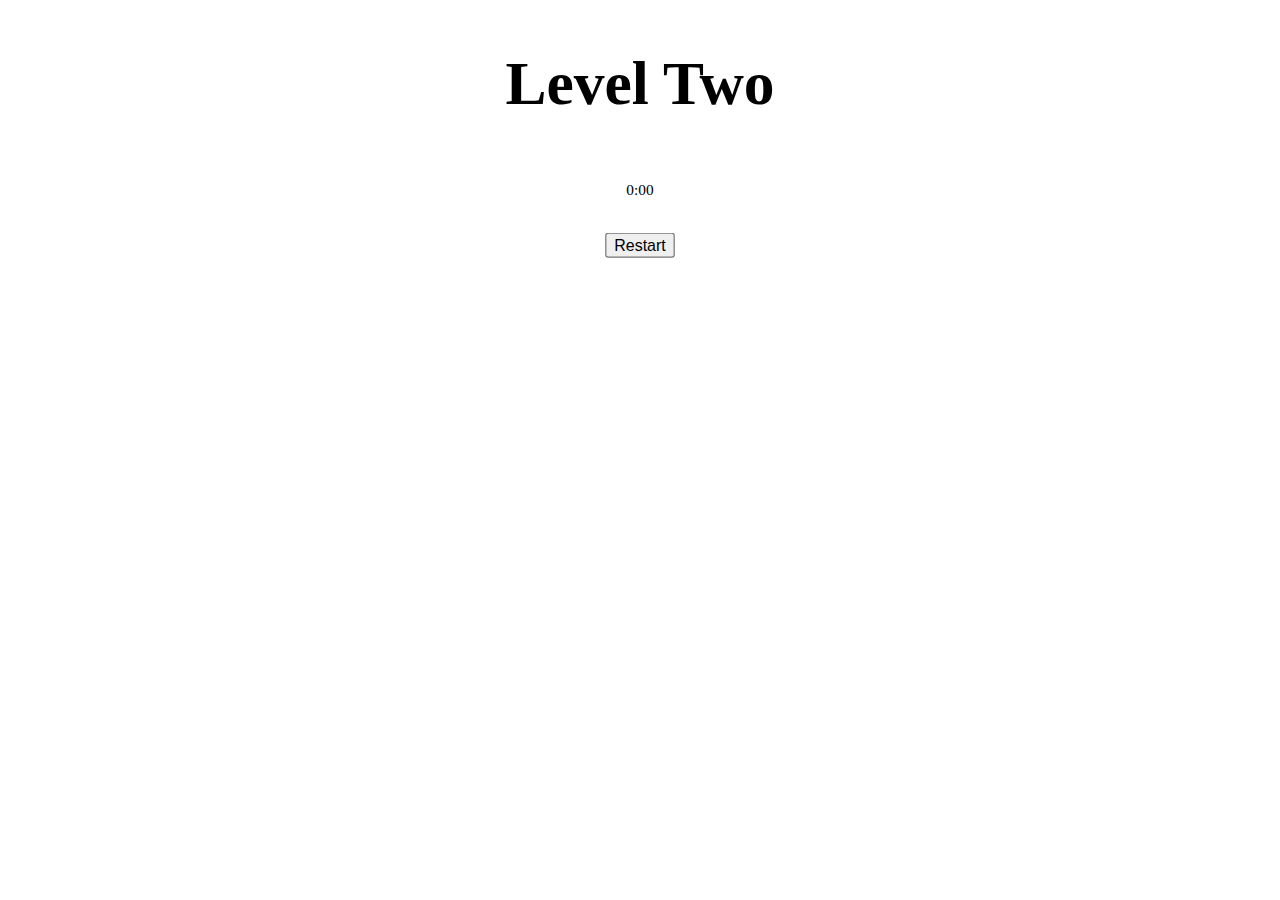
==== Level 2/index.html @ 58da3781 "Add files via upload" ====
<!DOCTYPE html>
<html lang="en">
<head>
    <meta charset="UTF-8">
    <meta name="viewport" content="width=device-width, initial-scale=1.0">
    <title>Level 2</title>
    <link rel="stylesheet" href="../css/level2.css">
</head>
<body id="level2" style="transform: scale(1.2); padding-top:2vh">
    <center><h1 style="font-family: myFont; font-size:4vw" id="one">Level Two</h1></center>
    <div id="maze">
        <div id="start"></div>
        <div class="wall"></div>
        <!-- Put More Walls Here... -->
        <div id="end"></div>
    </div>
    <center>
        <div style="padding-top: 2vh; font-size:1vw">
            <div id="countUp" style="font-size: 1vw;">0:00</div>
        </div>
        <div style="padding-top: 3vh;">
            <button onclick="restart()">Restart</button>
        </div>
    </center>
    <script src="https://code.jquery.com/jquery-3.7.1.js" integrity="sha256-eKhayi8LEQwp4NKxN+CfCh+3qOVUtJn3QNZ0TciWLP4=" crossorigin="anonymous"></script>
    <script src="../Level 2/level2.js"></script>
</body>
</html>
---- css/level2.css ----
/*# sourceMappingURL=level2.css.map */
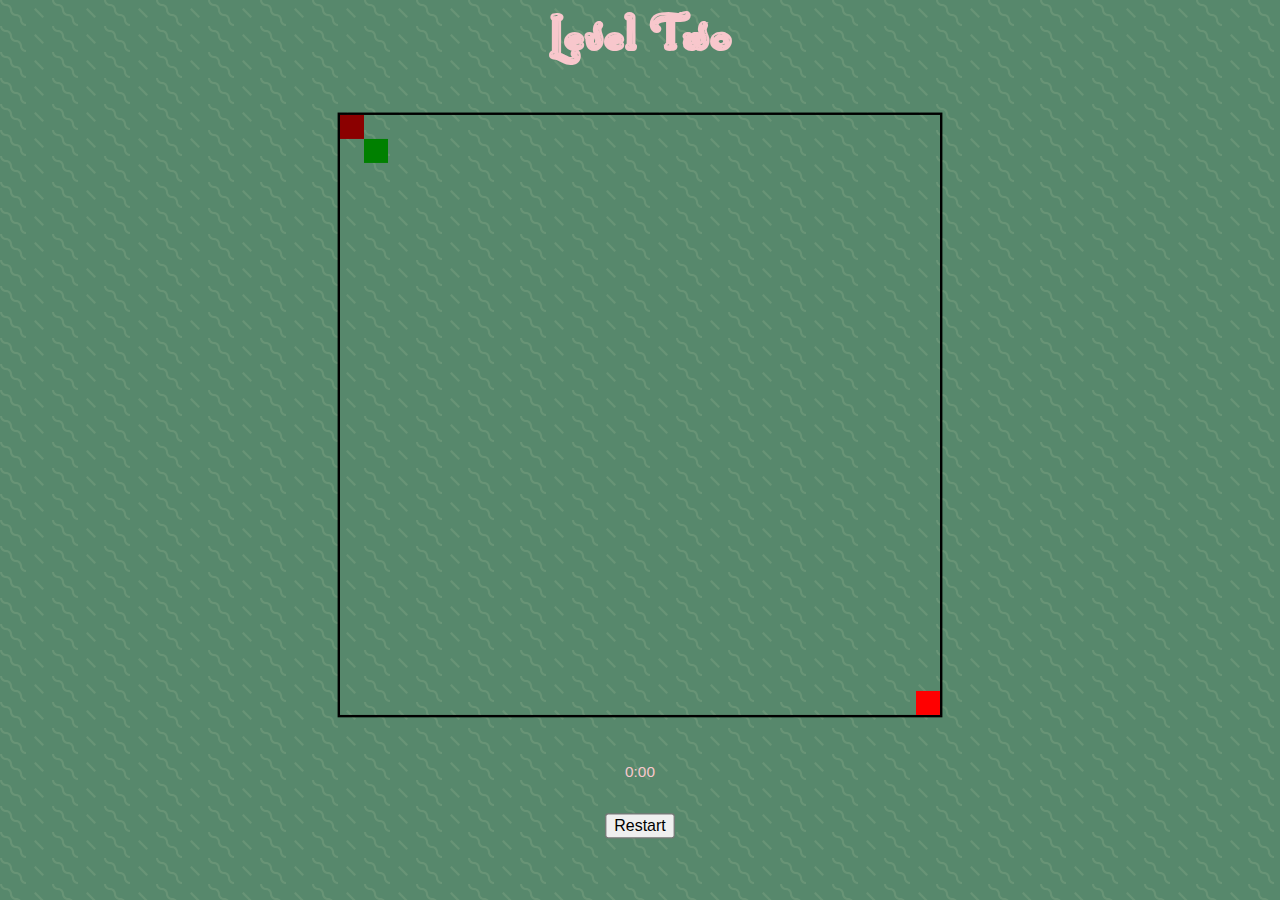
==== commit bb63cc12: "Update index.html" ====
--- a/Level 2/index.html
+++ b/Level 2/index.html
@@ -23,6 +23,6 @@
         </div>
     </center>
     <script src="https://code.jquery.com/jquery-3.7.1.js" integrity="sha256-eKhayi8LEQwp4NKxN+CfCh+3qOVUtJn3QNZ0TciWLP4=" crossorigin="anonymous"></script>
-    <script src="../Level 2/level2.js"></script>
+    <script src="./level2.js"></script>
 </body>
-</html>+</html>
--- a/css/level2.css
+++ b/css/level2.css
@@ -1 +1,93 @@
-/*# sourceMappingURL=level2.css.map */+body #level1 {
+  font-family: Arial, Helvetica, sans-serif;
+  text-align: center;
+}
+
+html {
+  background-color: #57886c;
+  background-image: url("data:image/svg+xml,%3Csvg width='52' height='26' viewBox='0 0 52 26' xmlns='http://www.w3.org/2000/svg'%3E%3Cg fill='none' fill-rule='evenodd'%3E%3Cg fill='%2381a684' fill-opacity='0.4'%3E%3Cpath d='M10 10c0-2.21-1.79-4-4-4-3.314 0-6-2.686-6-6h2c0 2.21 1.79 4 4 4 3.314 0 6 2.686 6 6 0 2.21 1.79 4 4 4 3.314 0 6 2.686 6 6 0 2.21 1.79 4 4 4v2c-3.314 0-6-2.686-6-6 0-2.21-1.79-4-4-4-3.314 0-6-2.686-6-6zm25.464-1.95l8.486 8.486-1.414 1.414-8.486-8.486 1.414-1.414z' /%3E%3C/g%3E%3C/g%3E%3C/svg%3E");
+}
+
+@font-face {
+  font-family: myFont;
+  src: url(../assests/SantasSleighFull\ Deluxe.ttf);
+}
+#maze {
+  margin: 20px auto;
+  width: 500px;
+  height: 500px;
+  border: 2px solid black;
+  position: relative;
+}
+
+.wall, #start, #end {
+  width: 20px;
+  height: 20px;
+  background-color: darkred;
+  position: absolute;
+}
+
+#wall1 {
+  top: 20px;
+  left: 20px;
+}
+
+#wall2 {
+  top: 20px;
+  left: 100px;
+}
+
+#wall3 {
+  top: 20px;
+  left: 160px;
+}
+
+#start {
+  background-color: green;
+  top: 20px;
+  left: 20px;
+}
+
+#end {
+  background-color: red;
+  top: 480px;
+  left: 480px;
+}
+
+.player {
+  width: 20px;
+  height: 20px;
+  background-color: lightgreen;
+  position: absolute;
+  border-radius: 5px;
+}
+
+#text {
+  color: black;
+  font-family: myFont;
+  animation: animate 3s linear infinite;
+}
+
+@keyframes animate {
+  0% {
+    opacity: 0;
+  }
+  50% {
+    opacity: 0.7;
+  }
+  100% {
+    opacity: 0;
+  }
+}
+#one {
+  color: #f8c7cc;
+}
+
+#countUp {
+  color: #f8c7cc;
+  font-family: "Franklin Gothic Medium", "Arial Narrow", Arial, sans-serif;
+}
+
+html {
+  overflow: hidden;
+}/*# sourceMappingURL=styles.css.map */
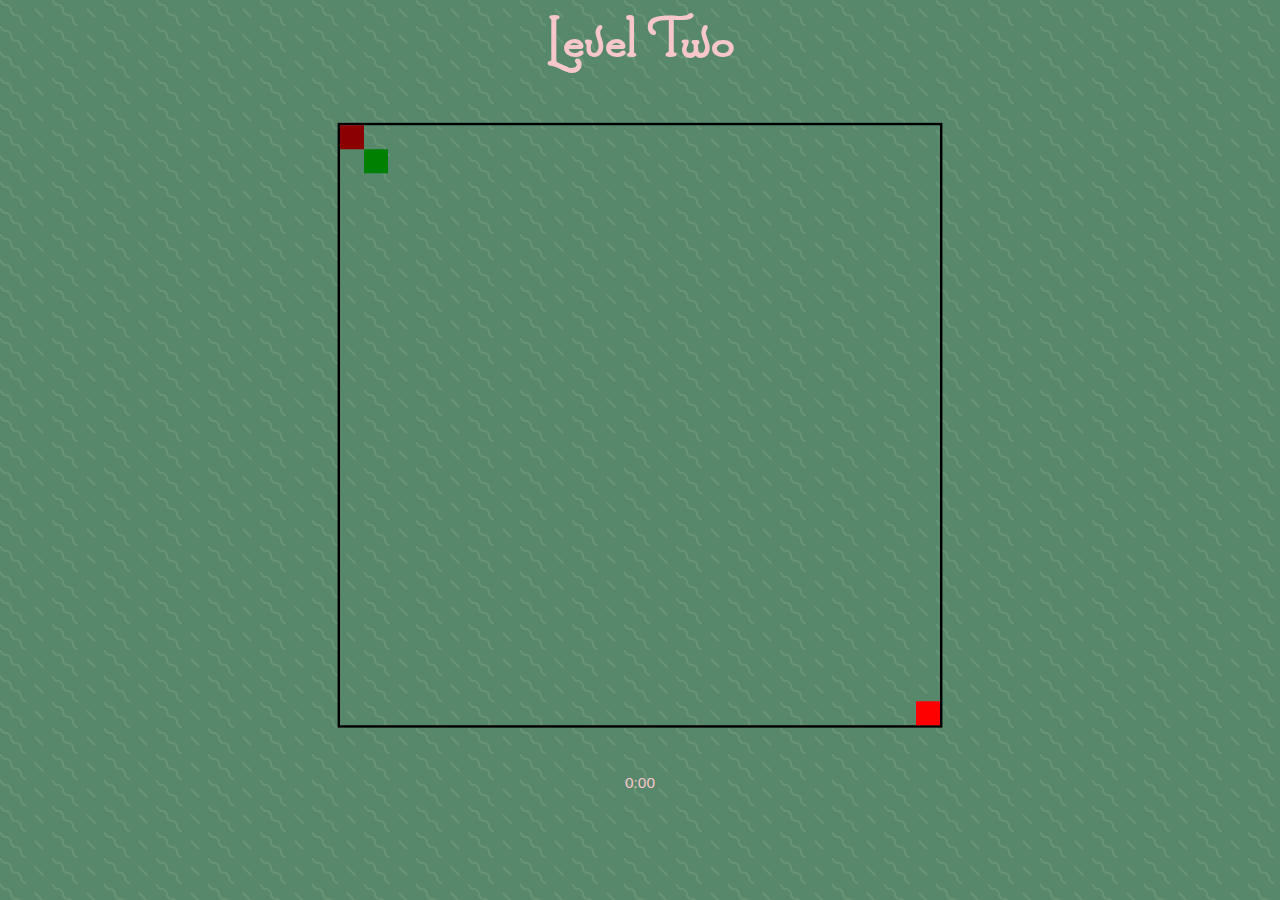
==== commit c2e90adf: "updated" ====
--- a/Level 2/index.html
+++ b/Level 2/index.html
@@ -18,10 +18,11 @@
         <div style="padding-top: 2vh; font-size:1vw">
             <div id="countUp" style="font-size: 1vw;">0:00</div>
         </div>
-        <div style="padding-top: 3vh;">
+        <!-- <div style="padding-top: 3vh;">
             <button onclick="restart()">Restart</button>
-        </div>
+        </div> -->
     </center>
+    <script src="../timer.js"></script>
     <script src="https://code.jquery.com/jquery-3.7.1.js" integrity="sha256-eKhayi8LEQwp4NKxN+CfCh+3qOVUtJn3QNZ0TciWLP4=" crossorigin="anonymous"></script>
     <script src="./level2.js"></script>
 </body>
--- a/css/level2.css
+++ b/css/level2.css
@@ -1,6 +1,7 @@
-body #level1 {
+body#level2 {
   font-family: Arial, Helvetica, sans-serif;
   text-align: center;
+  overflow-x: hidden;
 }
 
 html {
@@ -10,7 +11,7 @@
 
 @font-face {
   font-family: myFont;
-  src: url(../assests/SantasSleighFull\ Deluxe.ttf);
+  src: url(../assests/SantasSleighFull.ttf);
 }
 #maze {
   margin: 20px auto;
@@ -86,8 +87,4 @@
 #countUp {
   color: #f8c7cc;
   font-family: "Franklin Gothic Medium", "Arial Narrow", Arial, sans-serif;
-}
-
-html {
-  overflow: hidden;
-}/*# sourceMappingURL=styles.css.map */
+}/*# sourceMappingURL=level2.css.map */